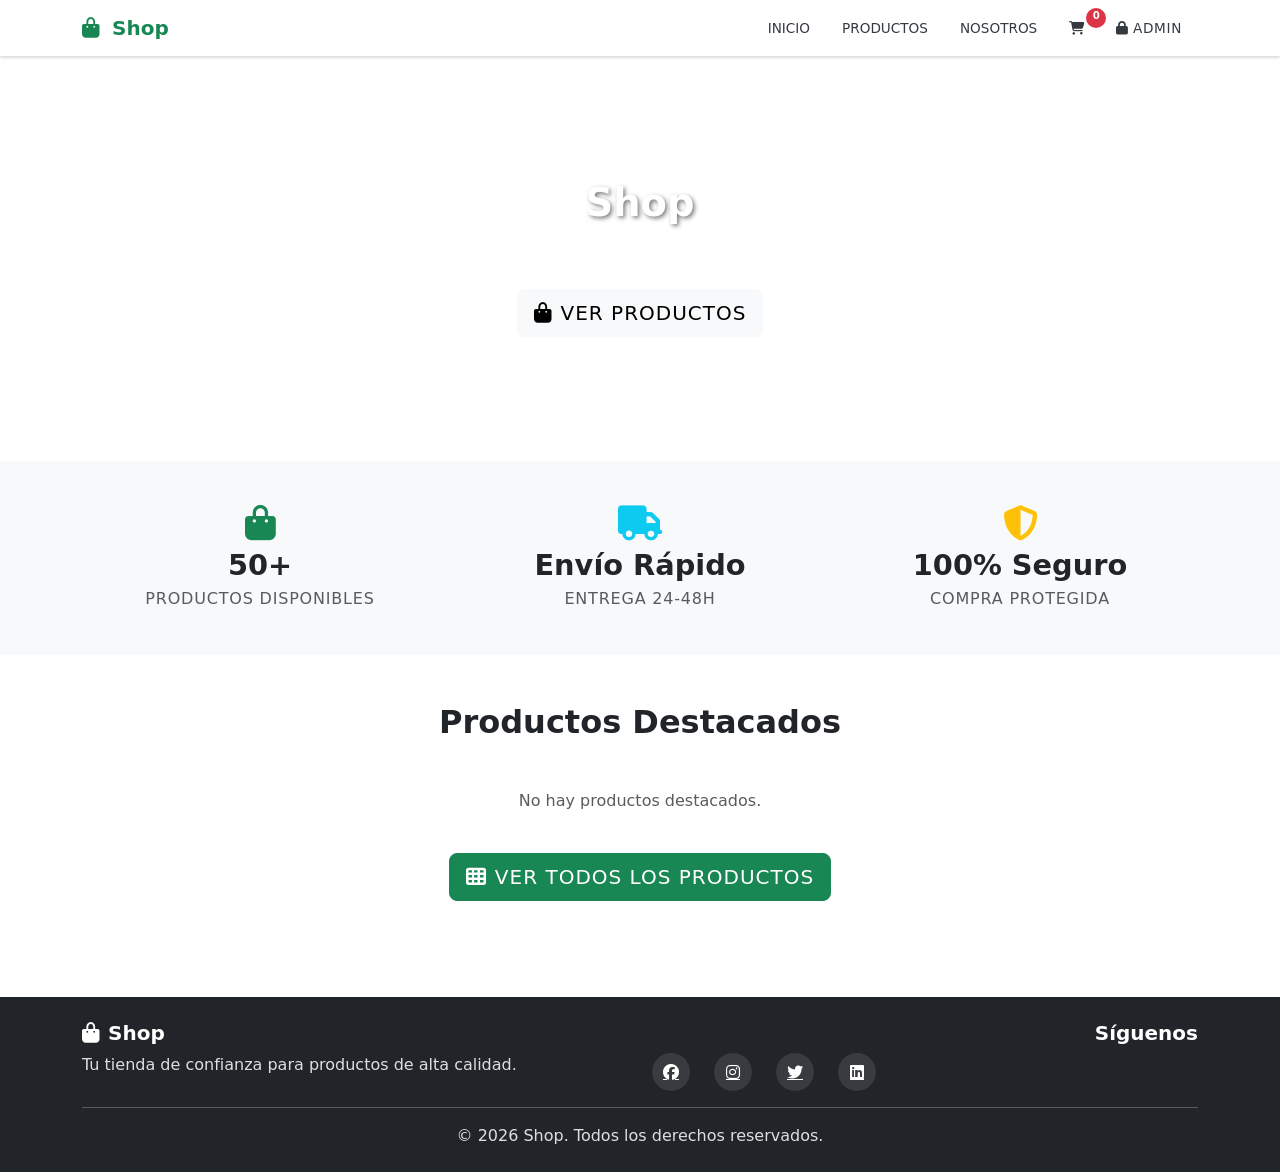
==== index.html @ 805e92f0 "Optimized for Railway deployment - E-commerce store with admin panel" ====
<!DOCTYPE html>
<html lang="es" class="scroll-smooth" id="top">
<head>
    <meta charset="utf-8">
    <meta http-equiv="X-UA-Compatible" content="IE=edge">
    <meta name="viewport" content="width=device-width,initial-scale=1,maximum-scale=2">
    <title>Shop | Inicio</title>
    <meta name="description" content="Productos de alta calidad. Descubre nuestra colección exclusiva.">
    <link rel="stylesheet" href="styles.css">
    <link href="https://cdn.jsdelivr.net/npm/bootstrap@5.3.0/dist/css/bootstrap.min.css" rel="stylesheet">
    <link rel="stylesheet" href="https://cdnjs.cloudflare.com/ajax/libs/font-awesome/6.4.0/css/all.min.css">
</head>
<body>
    <!-- Header -->
    <header class="bg-white shadow-sm sticky-top">
        <nav class="navbar navbar-expand-lg navbar-light">
            <div class="container">
                <a class="navbar-brand fw-bold text-success" href="index.html">
                    <i class="fas fa-shopping-bag me-2"></i>Shop
                </a>
                <button class="navbar-toggler" type="button" data-bs-toggle="collapse" data-bs-target="#navbarNav">
                    <span class="navbar-toggler-icon"></span>
                </button>
                <div class="collapse navbar-collapse" id="navbarNav">
                    <ul class="navbar-nav ms-auto">
                        <li class="nav-item">
                            <a class="nav-link active" href="index.html">Inicio</a>
                        </li>
                        <li class="nav-item">
                            <a class="nav-link" href="products.html">Productos</a>
                        </li>
                        <li class="nav-item">
                            <a class="nav-link" href="about.html">Nosotros</a>
                        </li>
                        <li class="nav-item">
                            <a class="nav-link position-relative" href="#cart">
                                <i class="fas fa-shopping-cart"></i>
                                <span class="badge bg-danger rounded-pill cart-count" id="cartCount">0</span>
                            </a>
                        </li>
                        <li class="nav-item">
                            <a class="nav-link btn btn-success text-white px-3" href="admin/login.html">
                                <i class="fas fa-lock me-1"></i>Admin
                            </a>
                        </li>
                    </ul>
                </div>
            </div>
        </nav>
    </header>
    <!-- Hero Section -->
    <section class="hero-section bg-gradient text-white text-center py-5">
        <div class="container">
            <h1 class="display-4 fw-bold mb-4">Shop</h1>
            <p class="lead mb-4">Productos de alta calidad. Descubre nuestra colección exclusiva.</p>
            <button class="btn btn-light btn-lg" onclick="window.location.href='products.html'">
                <i class="fas fa-shopping-bag me-2"></i>Ver Productos
            </button>
        </div>
    </section>
    <!-- Stats Section -->
    <section class="py-4 bg-light">
        <div class="container">
            <div class="row text-center">
                <div class="col-md-4">
                    <div class="stat-item">
                        <i class="fas fa-shopping-bag fa-3x text-success mb-2"></i>
                        <h3 class="fw-bold">50+</h3>
                        <p class="text-muted">Productos Disponibles</p>
                    </div>
                </div>
                <div class="col-md-4">
                    <div class="stat-item">
                        <i class="fas fa-truck fa-3x text-info mb-2"></i>
                        <h3 class="fw-bold">Envío Rápido</h3>
                        <p class="text-muted">Entrega 24-48h</p>
                    </div>
                </div>
                <div class="col-md-4">
                    <div class="stat-item">
                        <i class="fas fa-shield-alt fa-3x text-warning mb-2"></i>
                        <h3 class="fw-bold">100% Seguro</h3>
                        <p class="text-muted">Compra Protegida</p>
                    </div>
                </div>
            </div>
        </div>
    </section>
    <!-- Featured Products Preview -->
    <section class="py-5">
        <div class="container">
            <h2 class="text-center mb-5 fw-bold">Productos Destacados</h2>
            <div class="row" id="featuredProducts">
                <!-- Productos destacados cargados dinámicamente -->
            </div>
            <div class="text-center mt-4">
                <a href="products.html" class="btn btn-success btn-lg">
                    <i class="fas fa-th me-2"></i>Ver Todos los Productos
                </a>
            </div>
        </div>
    </section>
    <!-- Cart Modal -->
    <div class="modal fade" id="cartModal" tabindex="-1">
        <div class="modal-dialog modal-lg">
            <div class="modal-content">
                <div class="modal-header">
                    <h5 class="modal-title">
                        <i class="fas fa-shopping-cart me-2"></i>Tu Carrito
                    </h5>
                    <button type="button" class="btn-close btn-close-white" data-bs-dismiss="modal"></button>
                </div>
                <div class="modal-body">
                    <div id="cartItems"></div>
                    <div class="mt-3">
                        <h4>Total: $<span id="cartTotal">0</span></h4>
                    </div>
                </div>
                <div class="modal-footer">
                    <button type="button" class="btn btn-secondary" data-bs-dismiss="modal">Cerrar</button>
                    <button type="button" class="btn btn-success" onclick="checkout()">
                        <i class="fas fa-credit-card me-2"></i>Proceder al Pago
                    </button>
                </div>
            </div>
        </div>
    </div>
    <!-- Footer -->
    <footer class="bg-dark text-white py-4 mt-5">
        <div class="container">
            <div class="row">
                <div class="col-md-6">
                    <h5><i class="fas fa-shopping-bag me-2"></i>Shop</h5>
                    <p>Tu tienda de confianza para productos de alta calidad.</p>
                </div>
                <div class="col-md-6 text-md-end">
                    <h5>Síguenos</h5>
                    <div class="social-links">
                        <a href="#" class="text-white me-3"><i class="fab fa-facebook"></i></a>
                        <a href="#" class="text-white me-3"><i class="fab fa-instagram"></i></a>
                        <a href="#" class="text-white me-3"><i class="fab fa-twitter"></i></a>
                        <a href="#" class="text-white"><i class="fab fa-linkedin"></i></a>
                    </div>
                </div>
            </div>
            <hr class="my-3">
            <div class="text-center">
                <p class="mb-0">&copy; 2026 Shop. Todos los derechos reservados.</p>
            </div>
        </div>
    </footer>
    <!-- Scripts -->
    <script src="https://cdn.jsdelivr.net/npm/bootstrap@5.3.0/dist/js/bootstrap.bundle.min.js"></script>
    <script src="app.js"></script>
</body>
</html>
---- styles.css ----
/* ============================================================
   1. VARIABLES (ORIGINAL + INTACTAS)
   ============================================================ */

:root {
    --primary-black: #000000;
    --primary-white: #ffffff;
    --accent-orange: #ff6b35;
    --accent-yellow: #ffc107;
    --dark-gray: #343a40;
    --light-gray: #f8f9fa;
    --medium-gray: #6c757d;
    --border-gray: #dee2e6;
    --success-green: #28a745;
    --danger-red: #dc3545;
    --warning-yellow: #ffc107;
    --info-blue: #17a2b8;

    --font-primary: 'Inter', -apple-system, BlinkMacSystemFont, 'Segoe UI', Roboto, sans-serif;
    --font-secondary: 'Roboto Mono', monospace;

    --font-weight-light: 300;
    --font-weight-normal: 400;
    --font-weight-medium: 500;
    --font-weight-semibold: 600;
    --font-weight-bold: 700;
    --font-weight-black: 900;

    --spacing-xs: 0.25rem;
    --spacing-sm: 0.5rem;
    --spacing-md: 1rem;
    --spacing-lg: 1.25rem; /* compactado */
    --spacing-xl: 1.75rem; /* compactado */
    --spacing-xxl: 2.25rem; /* compactado */

    --radius-sm: 0.25rem;
    --radius-md: 0.5rem;
    --radius-lg: 0.75rem;
    --radius-xl: 1rem;
    --radius-xxl: 1.5rem;

    --shadow-sm: 0 1px 3px rgba(0, 0, 0, 0.12);
    --shadow-md: 0 3px 5px rgba(0, 0, 0, 0.1); /* compactado */
    --shadow-lg: 0 8px 18px rgba(0, 0, 0, 0.15); /* compactado */
    --shadow-xl: 0 16px 32px rgba(0, 0, 0, 0.18); /* compactado */

    --transition-fast: 0.15s ease;
    --transition-normal: 0.25s ease; /* compactado */
    --transition-slow: 0.45s ease; /* compactado */
}

/* ============================================================
   2. RESET + GLOBAL
   ============================================================ */

* { box-sizing: border-box; }

body {
    font-family: var(--font-primary);
    font-weight: var(--font-weight-normal);
    line-height: 1.55; /* compactado */
    color: var(--primary-black);
    background-color: var(--primary-white);
    margin: 0;
    padding: 0;
}

/* ============================================================
   3. TIPOGRAFÍA (compactada)
   ============================================================ */

h1, h2, h3, h4, h5, h6 {
    font-weight: var(--font-weight-bold);
    line-height: 1.15; /* compactado */
    margin-bottom: var(--spacing-md);
}

h1 { font-size: 2.4rem; } /* compactado */
h2 { font-size: 2rem; }   /* compactado */
h3 { font-size: 1.6rem; } /* compactado */
h4 { font-size: 1.3rem; }
h5 { font-size: 1.1rem; }
h6 { font-size: 1rem; }

p {
    margin-bottom: var(--spacing-md);
    color: var(--dark-gray);
}

/* ============================================================
   4. UTILIDADES BASE
   ============================================================ */

.text-uppercase { text-transform: uppercase; letter-spacing: 0.05em; }
.font-weight-bold { font-weight: var(--font-weight-bold); }
.font-weight-semibold { font-weight: var(--font-weight-semibold); }
.text-primary { color: var(--primary-black) !important; }
.text-accent { color: var(--accent-orange) !important; }
.bg-primary { background-color: var(--primary-black) !important; }
.bg-light { background-color: var(--light-gray) !important; }
.shadow-lg { box-shadow: var(--shadow-lg) !important; }
.transition-all { transition: all var(--transition-normal) !important; }

/* ============================================================
   5. BOTONES (compactados)
   ============================================================ */

.btn {
    display: inline-flex;
    align-items: center;
    justify-content: center;
    padding: var(--spacing-sm) var(--spacing-lg);
    font-weight: var(--font-weight-semibold);
    font-size: 0.85rem;
    border: 2px solid transparent;
    border-radius: var(--radius-md);
    cursor: pointer;
    text-transform: uppercase;
    letter-spacing: 0.05em;
    transition: all var(--transition-normal);
    position: relative;
    overflow: hidden;
}

.btn:before {
    content: '';
    position: absolute;
    top: 0;
    left: -100%;
    width: 100%;
    height: 100%;
    background: linear-gradient(90deg, transparent, rgba(255,255,255,0.2), transparent);
    transition: left var(--transition-slow);
}

.btn:hover:before { left: 100%; }

.btn-primary {
    background: var(--primary-black);
    color: var(--primary-white);
    border-color: var(--primary-black);
}
.btn-primary:hover {
    background: var(--accent-orange);
    border-color: var(--accent-orange);
    transform: translateY(-2px);
    box-shadow: var(--shadow-lg);
}

.btn-secondary {
    background: transparent;
    color: var(--primary-black);
    border-color: var(--primary-black);
}
.btn-secondary:hover {
    background: var(--primary-black);
    color: var(--primary-white);
}

.btn-solid {
    background: var(--primary-black);
    color: var(--primary-white);
}
.btn-solid:hover {
    background: var(--accent-orange);
    transform: translateY(-2px);
}

.btn-lg {
    padding: var(--spacing-md) var(--spacing-xl);
    font-size: 1rem;
}
.btn-sm {
    padding: var(--spacing-xs) var(--spacing-md);
    font-size: 0.75rem;
}

/* ============================================================
   6. SCROLLBAR
   ============================================================ */

::-webkit-scrollbar { width: 10px; }
::-webkit-scrollbar-track { background: var(--light-gray); }
::-webkit-scrollbar-thumb {
    background: var(--dark-gray);
    border-radius: var(--radius-sm);
}
::-webkit-scrollbar-thumb:hover { background: var(--accent-orange); }

/* ============================================================
   7. ANIMACIONES BASE
   ============================================================ */

@keyframes fadeInUp {
    from { opacity: 0; transform: translateY(25px); }
    to { opacity: 1; transform: translateY(0); }
}

.fade-in-up { animation: fadeInUp 0.55s ease-out; }

@keyframes spin { to { transform: rotate(360deg); } }

.loading {
    width: 20px;
    height: 20px;
    border: 3px solid rgba(0,0,0,0.1);
    border-radius: 50%;
    border-top-color: var(--accent-orange);
    animation: spin 1s linear infinite;
}
/* ============================================================
   8. NAVBAR (compactado nivel 2)
   ============================================================ */

.navbar {
    background: var(--primary-white);
    box-shadow: var(--shadow-sm);
    padding: var(--spacing-sm) 0 !important;
    position: sticky;
    top: 0;
    z-index: 1000;
}

.navbar-brand {
    font-weight: var(--font-weight-black);
    font-size: 1.5rem;
    display: flex;
    align-items: center;
    gap: var(--spacing-xs);
    color: var(--primary-black) !important;
}

.navbar-brand:hover { color: var(--accent-orange) !important; }

.navbar-nav .nav-link {
    font-weight: var(--font-weight-medium);
    color: var(--dark-gray) !important;
    padding: var(--spacing-xs) var(--spacing-md) !important;
    border-radius: var(--radius-md);
    text-transform: uppercase;
    font-size: 0.85rem;
    transition: all var(--transition-fast);
}

.navbar-nav .nav-link:hover {
    color: var(--primary-black) !important;
    background: var(--light-gray);
}

/* ============================================================
   9. HERO SECTION (compactado nivel 2)
   ============================================================ */

.hero-section {
    background: linear-gradient(135deg, var(--primary-black), #1a1a1a);
    min-height: 45vh !important;
    padding: var(--spacing-xl) var(--spacing-md) !important;
    display: flex;
    align-items: center;
    position: relative;
    overflow: hidden;
}

.hero-section:before {
    content: '';
    position: absolute;
    inset: 0;
    background: url('data:image/svg+xml,<svg xmlns="http://www.w3.org/2000/svg" viewBox="0 0 100 100"><defs><pattern id="grid" width="10" height="10" patternUnits="userSpaceOnUse"><path d="M 10 0 L 0 0 0 10" fill="none" stroke="rgba(255,255,255,0.1)" stroke-width="0.5"/></pattern></defs><rect width="100" height="100" fill="url(%23grid)"/></svg>');
    opacity: 0.25;
}

.hero-section .container { position: relative; z-index: 1; }

.hero-section h1 {
    font-size: 2.4rem !important;
    margin-bottom: var(--spacing-md) !important;
    font-weight: var(--font-weight-black);
    text-shadow: 2px 2px 4px rgba(0,0,0,0.5);
}

.hero-section .lead {
    font-size: 1.1rem !important;
    margin-bottom: var(--spacing-lg) !important;
    max-width: 600px;
    color: rgba(255,255,255,0.9);
}

/* ============================================================
   10. STATS SECTION (compactado nivel 2)
   ============================================================ */

.stats-section {
    background: var(--light-gray);
    padding: var(--spacing-xl) 0 !important;
}

.stat-item {
    text-align: center;
    padding: var(--spacing-lg) !important;
    transition: transform var(--transition-normal);
}

.stat-item:hover { transform: translateY(-4px); }

.stat-item i {
    font-size: 2.2rem !important;
    color: var(--accent-orange);
    margin-bottom: var(--spacing-sm) !important;
}

.stat-item h3 {
    font-size: 1.8rem !important;
    margin-bottom: var(--spacing-xs) !important;
    font-weight: var(--font-weight-black);
}

.stat-item p {
    font-weight: var(--font-weight-medium);
    color: var(--medium-gray);
    text-transform: uppercase;
    letter-spacing: 0.05em;
    margin: 0;
}

/* ============================================================
   11. PRODUCTS SECTION (compactado nivel 2)
   ============================================================ */

.products-section {
    padding: var(--spacing-xl) 0 !important;
}

.section-title {
    text-align: center;
    font-weight: var(--font-weight-black);
    font-size: 2rem !important;
    margin-bottom: var(--spacing-xl) !important;
    text-transform: uppercase;
    letter-spacing: 0.05em;
    position: relative;
}

.section-title:after {
    content: '';
    width: 70px;
    height: 4px;
    background: var(--accent-orange);
    border-radius: var(--radius-sm);
    display: block;
    margin: var(--spacing-sm) auto 0;
}

.product-card {
    background: var(--primary-white);
    border-radius: var(--radius-lg);
    overflow: hidden;
    box-shadow: var(--shadow-md);
    transition: var(--transition-normal);
}

.product-card:hover {
    transform: translateY(-6px);
    box-shadow: var(--shadow-xl);
}

.product-card .card-img-top {
    height: 220px !important;
    object-fit: cover;
    transition: transform var(--transition-normal);
}

.product-card:hover .card-img-top { transform: scale(1.05); }

.product-card .card-body {
    padding: var(--spacing-md) !important;
}

.product-title {
    font-size: 1.1rem !important;
    margin-bottom: var(--spacing-xs) !important;
    font-weight: var(--font-weight-bold);
}

.product-price {
    font-size: 1.3rem !important;
    margin-bottom: var(--spacing-sm) !important;
    font-weight: var(--font-weight-black);
    color: var(--accent-orange);
}

.product-description {
    color: var(--medium-gray);
    font-size: 0.85rem;
    margin-bottom: var(--spacing-md) !important;
}

/* ============================================================
   12. CART (sin cambios funcionales, compactado)
   ============================================================ */

.cart-count {
    position: absolute;
    top: -6px;
    right: -6px;
    background: var(--accent-orange);
    color: var(--primary-white);
    border-radius: 50%;
    width: 20px;
    height: 20px;
    display: flex;
    align-items: center;
    justify-content: center;
    font-size: 0.75rem;
    font-weight: var(--font-weight-bold);
}

.cart-item {
    display: flex;
    align-items: center;
    padding: var(--spacing-md);
    border-bottom: 1px solid var(--border-gray);
}

.cart-item img {
    width: 70px;
    height: 70px;
    object-fit: cover;
    border-radius: var(--radius-md);
    margin-right: var(--spacing-md);
}

.cart-item-title {
    font-weight: var(--font-weight-semibold);
    margin-bottom: var(--spacing-xs);
}

.cart-item-price {
    color: var(--accent-orange);
    font-weight: var(--font-weight-bold);
}

/* ============================================================
   13. FOOTER (compactado nivel 2)
   ============================================================ */

footer {
    background: var(--primary-black);
    color: var(--primary-white);
    padding: var(--spacing-xl) 0 var(--spacing-md) !important;
}

footer h5 {
    margin-bottom: var(--spacing-sm) !important;
    font-weight: var(--font-weight-bold);
}

footer p {
    margin-bottom: var(--spacing-sm) !important;
    color: rgba(255,255,255,0.85);
}

.social-links {
    display: flex;
    gap: var(--spacing-sm) !important;
    margin-top: var(--spacing-sm) !important;
}

.social-links a {
    width: 38px;
    height: 38px;
    border-radius: 50%;
    background: rgba(255,255,255,0.1);
    display: flex;
    align-items: center;
    justify-content: center;
    transition: var(--transition-normal);
}

.social-links a:hover {
    background: var(--accent-orange);
    transform: translateY(-3px);
}/* ============================================================
   14. ADMIN LOGIN (compactado nivel 2)
   ============================================================ */

.admin-login {
    background: linear-gradient(135deg, var(--primary-black), #2a2a2a);
    min-height: 100vh;
    display: flex;
    align-items: center;
    justify-content: center;
}

.login-card {
    background: var(--primary-white);
    border-radius: var(--radius-xl);
    box-shadow: var(--shadow-xl);
    padding: var(--spacing-xl); /* compactado */
    width: 100%;
    max-width: 380px; /* compactado */
}

.login-header {
    text-align: center;
    margin-bottom: var(--spacing-lg); /* compactado */
}

.login-header h2 {
    font-weight: var(--font-weight-black);
    margin-bottom: var(--spacing-xs);
}

.form-control:focus {
    border-color: var(--accent-orange);
    box-shadow: 0 0 0 0.15rem rgba(255,107,53,0.25);
}

.btn-login {
    background: var(--primary-black);
    color: var(--primary-white);
    padding: var(--spacing-md) var(--spacing-lg);
    border-radius: var(--radius-md);
    font-weight: var(--font-weight-semibold);
    width: 100%;
    transition: var(--transition-normal);
}

.btn-login:hover {
    background: var(--accent-orange);
    transform: translateY(-2px);
}

/* ============================================================
   15. SIDEBAR (compactado nivel 2)
   ============================================================ */

.sidebar {
    background: var(--primary-black);
    min-height: 100vh;
    width: 230px; /* compactado */
    position: fixed;
    left: 0;
    top: 0;
    z-index: 1000;
    transition: transform var(--transition-normal);
}

.sidebar-header {
    padding: var(--spacing-lg) var(--spacing-md); /* compactado */
    text-align: center;
    border-bottom: 1px solid rgba(255,255,255,0.1);
}

.sidebar-header h4 {
    color: var(--primary-white);
    font-weight: var(--font-weight-black);
    margin: 0;
}

.sidebar-header small {
    color: rgba(255,255,255,0.7);
    font-size: 0.8rem;
}

.sidebar-menu {
    padding: var(--spacing-md) 0; /* compactado */
}

.sidebar-menu .nav-link {
    color: rgba(255,255,255,0.8);
    padding: var(--spacing-sm) var(--spacing-md); /* compactado */
    display: flex;
    align-items: center;
    transition: var(--transition-fast);
}

.sidebar-menu .nav-link:hover,
.sidebar-menu .nav-link.active {
    background: rgba(255,255,255,0.1);
    color: var(--primary-white);
}

.sidebar-menu .nav-link i {
    width: 20px;
    margin-right: var(--spacing-sm);
}

/* ============================================================
   16. DASHBOARD (compactado nivel 2)
   ============================================================ */

.main-content {
    margin-left: 230px; /* coincide con sidebar compactado */
    padding: var(--spacing-lg); /* compactado */
    min-height: 100vh;
}

.stats-card {
    background: var(--primary-white);
    border-radius: var(--radius-lg);
    padding: var(--spacing-md); /* compactado */
    box-shadow: var(--shadow-md);
    border-left: 4px solid var(--accent-orange);
    transition: var(--transition-normal);
}

.stats-card:hover {
    transform: translateY(-4px);
    box-shadow: var(--shadow-lg);
}

.stats-icon {
    width: 50px; /* compactado */
    height: 50px; /* compactado */
    border-radius: 50%;
    display: flex;
    align-items: center;
    justify-content: center;
    margin-bottom: var(--spacing-sm);
    font-size: 1.3rem;
}

/* ============================================================
   17. TABLAS ADMIN (compactado nivel 2)
   ============================================================ */

.product-table {
    background: var(--primary-white);
    border-radius: var(--radius-lg);
    padding: var(--spacing-md); /* compactado */
    box-shadow: var(--shadow-md);
}

.product-table th {
    background: var(--primary-black);
    color: var(--primary-white);
    padding: var(--spacing-sm) var(--spacing-md); /* compactado */
    font-weight: var(--font-weight-semibold);
    text-transform: uppercase;
    letter-spacing: 0.04em;
}

.product-table td {
    padding: var(--spacing-sm) var(--spacing-md); /* compactado */
    border-bottom: 1px solid var(--border-gray);
    vertical-align: middle;
}

.product-image-thumb {
    width: 55px; /* compactado */
    height: 55px; /* compactado */
    object-fit: cover;
    border-radius: var(--radius-md);
}

/* ============================================================
   18. BOTONES ADMIN (compactado nivel 2)
   ============================================================ */

.btn-action {
    padding: var(--spacing-xs) var(--spacing-sm);
    font-size: 0.75rem;
    border-radius: var(--radius-sm);
    margin: 0 var(--spacing-xs);
}

/* ============================================================
   19. RESPONSIVE ADMIN
   ============================================================ */

@media (max-width: 768px) {
    .sidebar {
        transform: translateX(-100%);
    }

    .sidebar.show {
        transform: translateX(0);
    }

    .main-content {
        margin-left: 0;
        padding: var(--spacing-md);
    }

    .mobile-toggle {
        display: block;
        position: fixed;
        top: var(--spacing-sm);
        left: var(--spacing-sm);
        z-index: 1001;
        background: var(--primary-black);
        color: var(--primary-white);
        border: none;
        padding: var(--spacing-sm);
        border-radius: var(--radius-sm);
    }
}/* ============================================================
   20. RESPONSIVE GLOBAL (compactado nivel 2)
   ============================================================ */

@media (max-width: 768px) {
    h1 { font-size: 2rem; }
    h2 { font-size: 1.75rem; }
    h3 { font-size: 1.4rem; }

    .hero-section {
        min-height: 40vh !important;
        padding: var(--spacing-lg) var(--spacing-sm) !important;
    }

    .hero-section h1 { font-size: 2.2rem; }
    .hero-section .lead { font-size: 1rem; }

    .product-card .card-img-top {
        height: 180px !important;
    }

    .stat-item {
        padding: var(--spacing-md) !important;
    }

    .stat-item i { font-size: 1.8rem !important; }
    .stat-item h3 { font-size: 1.6rem !important; }
}

@media (max-width: 576px) {
    .hero-section h1 { font-size: 1.9rem; }
    .section-title { font-size: 1.6rem; }

    .btn {
        padding: var(--spacing-sm) var(--spacing-md);
        font-size: 0.75rem;
    }
}

/* ============================================================
   21. TOASTS (compactado nivel 2)
   ============================================================ */

.toast-container {
    position: fixed;
    top: 15px; /* compactado */
    right: 15px; /* compactado */
    z-index: 1050;
}

.custom-toast {
    background: var(--primary-white);
    border-radius: var(--radius-lg);
    box-shadow: var(--shadow-lg);
    padding: var(--spacing-sm) var(--spacing-md); /* compactado */
    margin-bottom: var(--spacing-sm); /* compactado */
    display: flex;
    align-items: center;
    border-left: 4px solid var(--success-green);
    min-width: 260px; /* compactado */
    animation: slideIn 0.25s ease;
}

@keyframes slideIn {
    from { transform: translateX(80%); opacity: 0; }
    to { transform: translateX(0); opacity: 1; }
}

.toast-success { border-left-color: var(--success-green); }
.toast-error { border-left-color: var(--danger-red); }
.toast-warning { border-left-color: var(--warning-yellow); }

.toast-icon {
    font-size: 1.1rem; /* compactado */
    margin-right: var(--spacing-sm);
}

.toast-success .toast-icon { color: var(--success-green); }
.toast-error .toast-icon { color: var(--danger-red); }
.toast-warning .toast-icon { color: var(--warning-yellow); }

/* ============================================================
   22. UTILIDADES FINALES
   ============================================================ */

.fade-in-up { animation: fadeInUp 0.55s ease-out; }

.loading {
    width: 18px; /* compactado */
    height: 18px; /* compactado */
    border-width: 2px; /* compactado */
}

html { scroll-behavior: smooth; }
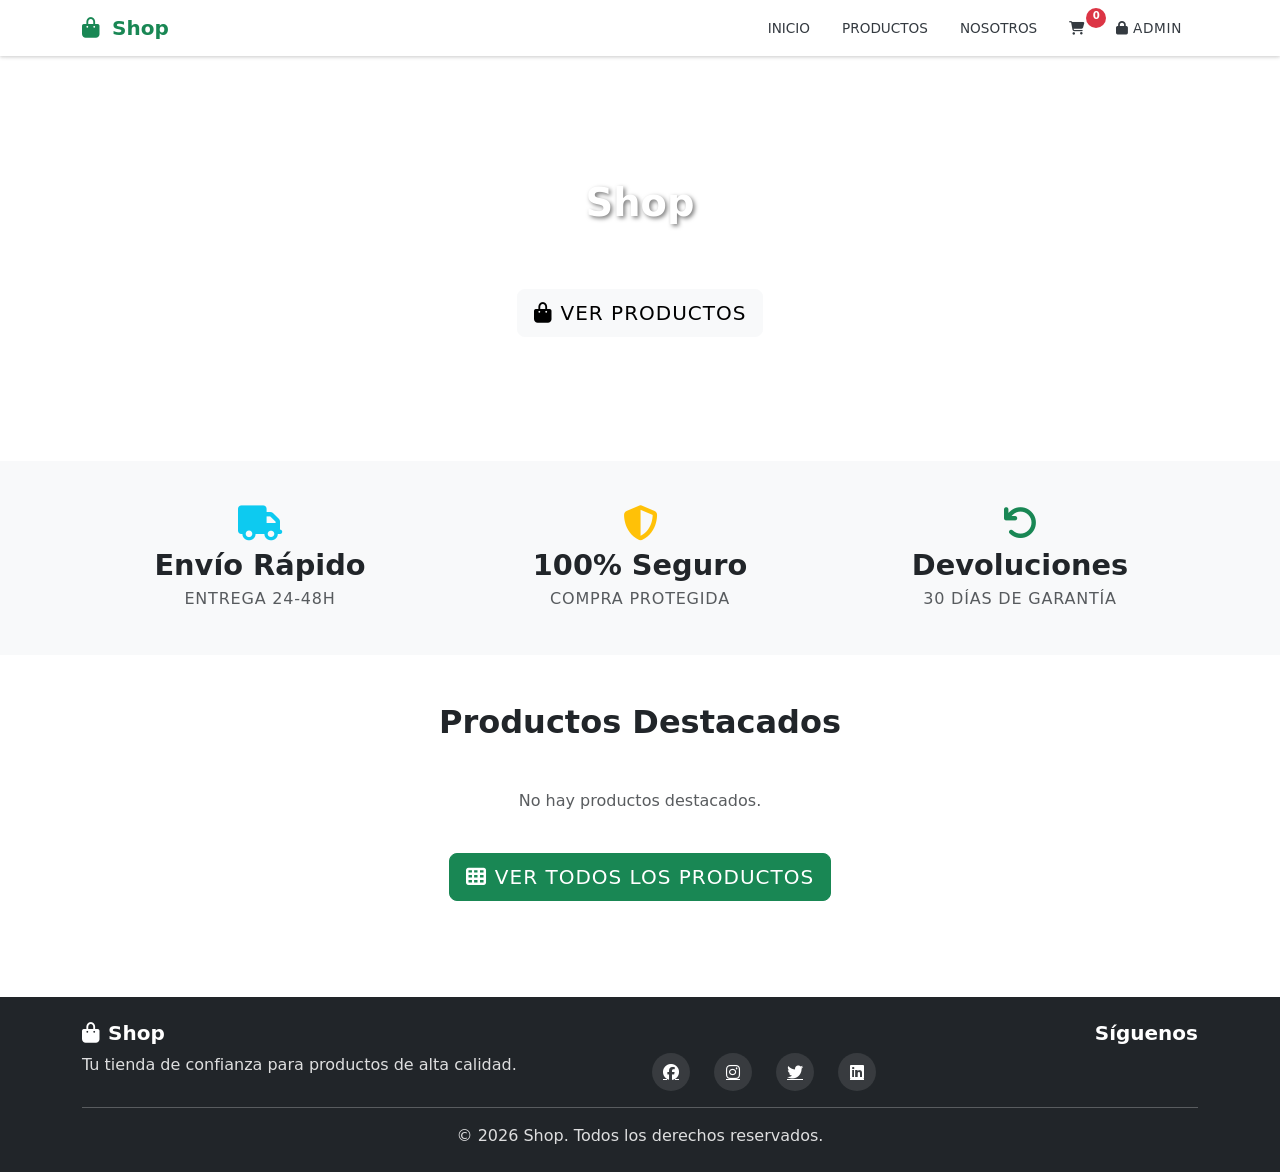
==== commit 1e1b4146: "Remove products count from homepage - replace with returns info" ====
--- a/index.html
+++ b/index.html
@@ -33,7 +33,7 @@
                             <a class="nav-link" href="about.html">Nosotros</a>
                         </li>
                         <li class="nav-item">
-                            <a class="nav-link position-relative" href="#cart">
+                            <a class="nav-link position-relative" href="#" onclick="openCartModal(); return false;">
                                 <i class="fas fa-shopping-cart"></i>
                                 <span class="badge bg-danger rounded-pill cart-count" id="cartCount">0</span>
                             </a>
@@ -64,13 +64,6 @@
             <div class="row text-center">
                 <div class="col-md-4">
                     <div class="stat-item">
-                        <i class="fas fa-shopping-bag fa-3x text-success mb-2"></i>
-                        <h3 class="fw-bold">50+</h3>
-                        <p class="text-muted">Productos Disponibles</p>
-                    </div>
-                </div>
-                <div class="col-md-4">
-                    <div class="stat-item">
                         <i class="fas fa-truck fa-3x text-info mb-2"></i>
                         <h3 class="fw-bold">Envío Rápido</h3>
                         <p class="text-muted">Entrega 24-48h</p>
@@ -81,6 +74,13 @@
                         <i class="fas fa-shield-alt fa-3x text-warning mb-2"></i>
                         <h3 class="fw-bold">100% Seguro</h3>
                         <p class="text-muted">Compra Protegida</p>
+                    </div>
+                </div>
+                <div class="col-md-4">
+                    <div class="stat-item">
+                        <i class="fas fa-undo fa-3x text-success mb-2"></i>
+                        <h3 class="fw-bold">Devoluciones</h3>
+                        <p class="text-muted">30 días de garantía</p>
                     </div>
                 </div>
             </div>
